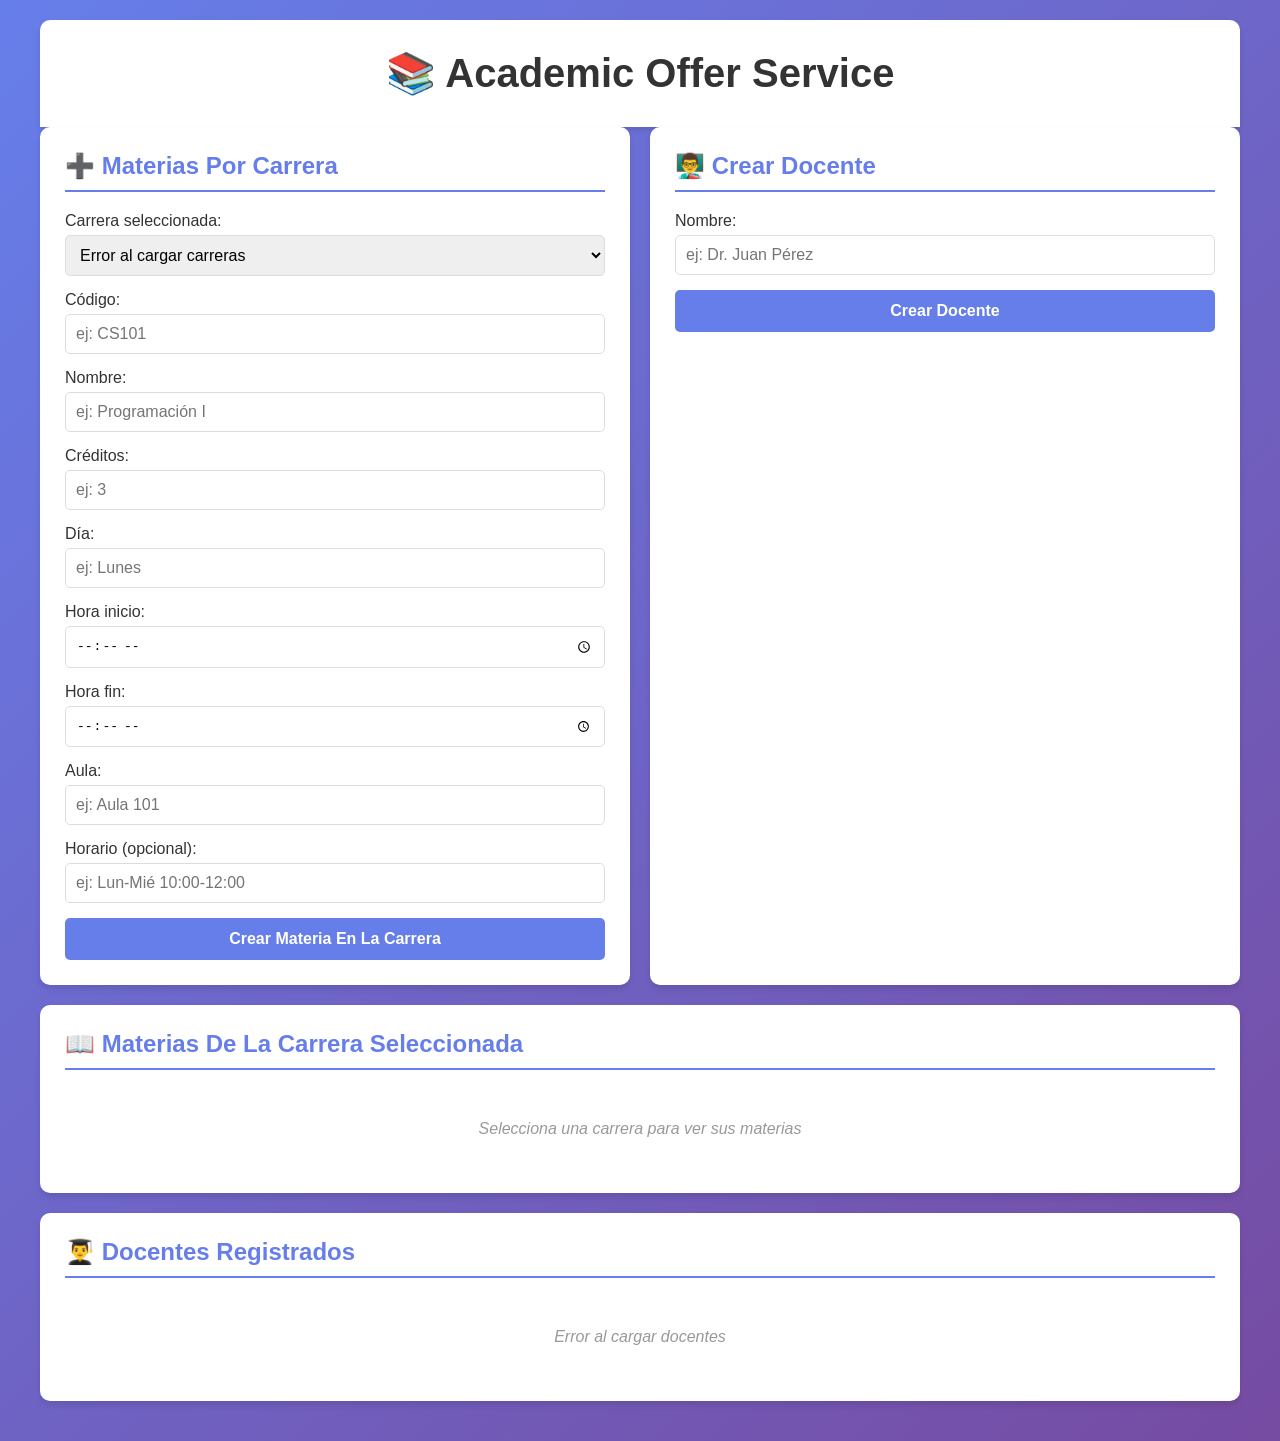
==== academic_offer_service/index.html @ 253b167a "Initial commit" ====
<!DOCTYPE html>
<html lang="es">
<head>
    <meta charset="UTF-8">
    <meta name="viewport" content="width=device-width, initial-scale=1.0">
    <title>Academic Offer Service</title>
    <style>
        * {
            margin: 0;
            padding: 0;
            box-sizing: border-box;
        }

        body {
            font-family: 'Segoe UI', Tahoma, Geneva, Verdana, sans-serif;
            background: linear-gradient(135deg, #667eea 0%, #764ba2 100%);
            min-height: 100vh;
            padding: 20px;
        }

        .container {
            max-width: 1200px;
            margin: 0 auto;
        }

        header {
            background: white;
            padding: 30px;
            border-radius: 10px 10px 0 0;
            box-shadow: 0 4px 6px rgba(0, 0, 0, 0.1);
            margin-bottom: 0;
        }

        h1 {
            color: #333;
            font-size: 2.5em;
            text-align: center;
        }

        .content {
            display: grid;
            grid-template-columns: 1fr 1fr;
            gap: 20px;
            margin-bottom: 20px;
        }

        .form-section {
            background: white;
            padding: 25px;
            border-radius: 10px;
            box-shadow: 0 4px 6px rgba(0, 0, 0, 0.1);
        }

        .form-section h2 {
            color: #667eea;
            margin-bottom: 20px;
            font-size: 1.5em;
            border-bottom: 2px solid #667eea;
            padding-bottom: 10px;
        }

        .form-group {
            margin-bottom: 15px;
        }

        label {
            display: block;
            margin-bottom: 5px;
            color: #333;
            font-weight: 500;
        }

        input, select {
            width: 100%;
            padding: 10px;
            border: 1px solid #ddd;
            border-radius: 5px;
            font-size: 1em;
            transition: border-color 0.3s;
        }

        input:focus, select:focus {
            outline: none;
            border-color: #667eea;
            box-shadow: 0 0 5px rgba(102, 126, 234, 0.3);
        }

        button {
            width: 100%;
            padding: 12px;
            background: #667eea;
            color: white;
            border: none;
            border-radius: 5px;
            font-size: 1em;
            font-weight: 600;
            cursor: pointer;
            transition: background 0.3s;
        }

        button:hover {
            background: #5568d3;
        }

        button.delete {
            background: #ef4444;
            padding: 8px 12px;
            width: auto;
            font-size: 0.9em;
        }

        button.delete:hover {
            background: #dc2626;
        }

        .table-section {
            background: white;
            padding: 25px;
            border-radius: 10px;
            box-shadow: 0 4px 6px rgba(0, 0, 0, 0.1);
            grid-column: 1 / -1;
        }

        .table-section h2 {
            color: #667eea;
            margin-bottom: 20px;
            font-size: 1.5em;
            border-bottom: 2px solid #667eea;
            padding-bottom: 10px;
        }

        table {
            width: 100%;
            border-collapse: collapse;
        }

        th {
            background: #f3f4f6;
            padding: 12px;
            text-align: left;
            color: #333;
            font-weight: 600;
            border-bottom: 2px solid #667eea;
        }

        td {
            padding: 12px;
            border-bottom: 1px solid #e5e7eb;
        }

        tr:hover {
            background: #f9fafb;
        }

        .alert {
            padding: 15px;
            border-radius: 5px;
            margin-bottom: 20px;
            display: none;
        }

        .alert.success {
            background: #d1fae5;
            color: #065f46;
            border: 1px solid #6ee7b7;
            display: block;
        }

        .alert.error {
            background: #fee2e2;
            color: #991b1b;
            border: 1px solid #fca5a5;
            display: block;
        }

        .empty-message {
            text-align: center;
            color: #999;
            padding: 30px;
            font-style: italic;
        }

        @media (max-width: 768px) {
            .content {
                grid-template-columns: 1fr;
            }
            
            h1 {
                font-size: 1.8em;
            }
        }
    </style>
</head>
<body>
    <div class="container">
        <header>
            <h1>📚 Academic Offer Service</h1>
        </header>

        <div class="content">
            <!-- Crear Curso -->
            <div class="form-section">
                <h2>➕ Materias Por Carrera</h2>
                <div id="courseAlert" class="alert"></div>
                <div class="form-group">
                    <label for="courseCareer">Carrera seleccionada:</label>
                    <select id="courseCareer" required>
                        <option value="">Cargando carreras...</option>
                    </select>
                </div>
                <form id="courseForm">
                    <div class="form-group">
                        <label for="courseCode">Código:</label>
                        <input type="text" id="courseCode" required placeholder="ej: CS101">
                    </div>
                    <div class="form-group">
                        <label for="courseName">Nombre:</label>
                        <input type="text" id="courseName" required placeholder="ej: Programación I">
                    </div>
                    <div class="form-group">
                        <label for="courseCredits">Créditos:</label>
                        <input type="number" id="courseCredits" required min="1" placeholder="ej: 3">
                    </div>
                    <div class="form-group">
                        <label for="courseDay">Día:</label>
                        <input type="text" id="courseDay" required placeholder="ej: Lunes">
                    </div>
                    <div class="form-group">
                        <label for="courseStart">Hora inicio:</label>
                        <input type="time" id="courseStart" required>
                    </div>
                    <div class="form-group">
                        <label for="courseEnd">Hora fin:</label>
                        <input type="time" id="courseEnd" required>
                    </div>
                    <div class="form-group">
                        <label for="courseLocation">Aula:</label>
                        <input type="text" id="courseLocation" required placeholder="ej: Aula 101">
                    </div>
                    <div class="form-group">
                        <label for="courseSchedule">Horario (opcional):</label>
                        <input type="text" id="courseSchedule" placeholder="ej: Lun-Mié 10:00-12:00">
                    </div>
                    <button type="submit">Crear Materia En La Carrera</button>
                </form>
            </div>

            <!-- Crear Docente -->
            <div class="form-section">
                <h2>👨‍🏫 Crear Docente</h2>
                <div id="teacherAlert" class="alert"></div>
                <form id="teacherForm">
                    <div class="form-group">
                        <label for="teacherName">Nombre:</label>
                        <input type="text" id="teacherName" required placeholder="ej: Dr. Juan Pérez">
                    </div>
                    <button type="submit">Crear Docente</button>
                </form>
            </div>

            <!-- Lista de Cursos -->
            <div class="table-section">
                <h2>📖 Materias De La Carrera Seleccionada</h2>
                <div id="coursesContainer">
                    <div class="empty-message">Selecciona una carrera para ver sus materias</div>
                </div>
            </div>

            <!-- Lista de Docentes -->
            <div class="table-section">
                <h2>👨‍🎓 Docentes Registrados</h2>
                <div id="teachersContainer">
                    <div class="empty-message">Cargando docentes...</div>
                </div>
            </div>
        </div>
    </div>

    <script>
        const API_URL = window.location.pathname.startsWith('/academic') ? '/academic/api' : '/api';
        let selectedCareerId = null;

        function showAlert(elementId, type, message) {
            const alert = document.getElementById(elementId);
            alert.className = `alert ${type}`;
            alert.textContent = message;
            alert.style.display = 'block';
            setTimeout(() => {
                alert.style.display = 'none';
            }, 3000);
        }

        async function loadCareers() {
            try {
                const response = await fetch(`${API_URL}/careers/`);
                const careers = await response.json();
                const select = document.getElementById('courseCareer');

                if (!Array.isArray(careers) || careers.length === 0) {
                    select.innerHTML = '<option value="">No hay carreras disponibles</option>';
                    selectedCareerId = null;
                    loadCourses();
                    return;
                }

                const previous = selectedCareerId;
                select.innerHTML = '<option value="">Selecciona una carrera</option>';
                careers.forEach(career => {
                    select.innerHTML += `<option value="${career.id}">${career.code} - ${career.name}</option>`;
                });

                if (previous && careers.some(c => c.id === previous)) {
                    select.value = String(previous);
                }

                if (select.value) {
                    selectedCareerId = parseInt(select.value, 10);
                } else {
                    selectedCareerId = null;
                }
                loadCourses();
            } catch (error) {
                document.getElementById('courseCareer').innerHTML = '<option value="">Error al cargar carreras</option>';
                selectedCareerId = null;
                loadCourses();
            }
        }

        document.getElementById('courseCareer').addEventListener('change', (e) => {
            const value = e.target.value;
            selectedCareerId = value ? parseInt(value, 10) : null;
            loadCourses();
        });

        // Crear Curso
        document.getElementById('courseForm').addEventListener('submit', async (e) => {
            e.preventDefault();

            if (!selectedCareerId) {
                showAlert('courseAlert', 'error', '✗ Primero selecciona una carrera');
                return;
            }
            
            try {
                const response = await fetch(`${API_URL}/courses/`, {
                    method: 'POST',
                    headers: { 'Content-Type': 'application/json' },
                    body: JSON.stringify({
                        code: document.getElementById('courseCode').value,
                        name: document.getElementById('courseName').value,
                        credits: parseInt(document.getElementById('courseCredits').value),
                        day_of_week: document.getElementById('courseDay').value,
                        start_time: document.getElementById('courseStart').value,
                        end_time: document.getElementById('courseEnd').value,
                        location: document.getElementById('courseLocation').value,
                        schedule: document.getElementById('courseSchedule').value,
                        career_id: selectedCareerId,
                        prerequisites: []
                    })
                });

                if (response.ok) {
                    showAlert('courseAlert', 'success', '✓ Materia creada exitosamente');
                    document.getElementById('courseForm').reset();
                    loadCourses();
                } else {
                    const data = await response.json().catch(() => ({}));
                    throw new Error(data.detail || 'Error al crear la materia');
                }
            } catch (error) {
                showAlert('courseAlert', 'error', '✗ ' + error.message);
            }
        });

        // Crear Docente
        document.getElementById('teacherForm').addEventListener('submit', async (e) => {
            e.preventDefault();
            try {
                const response = await fetch(`${API_URL}/teachers/`, {
                    method: 'POST',
                    headers: { 'Content-Type': 'application/json' },
                    body: JSON.stringify({
                        name: document.getElementById('teacherName').value
                    })
                });

                if (response.ok) {
                    showAlert('teacherAlert', 'success', '✓ Docente creado exitosamente');
                    document.getElementById('teacherForm').reset();
                    loadTeachers();
                } else {
                    const data = await response.json().catch(() => ({}));
                    throw new Error(data.detail || 'Error al crear el docente');
                }
            } catch (error) {
                showAlert('teacherAlert', 'error', '✗ ' + error.message);
            }
        });

        // Cargar Cursos
        async function loadCourses() {
            const container = document.getElementById('coursesContainer');

            if (!selectedCareerId) {
                container.innerHTML = '<div class="empty-message">Selecciona una carrera para ver sus materias</div>';
                return;
            }

            try {
                const response = await fetch(`${API_URL}/courses/?career_id=${selectedCareerId}`);
                const courses = await response.json();

                if (courses.length === 0) {
                    container.innerHTML = '<div class="empty-message">Esta carrera no tiene materias registradas</div>';
                    return;
                }

                let html = `
                    <table>
                        <thead>
                            <tr>
                                <th>ID</th>
                                <th>Código</th>
                                <th>Nombre</th>
                                <th>Créditos</th>
                                <th>Horario</th>
                                <th>Acciones</th>
                            </tr>
                        </thead>
                        <tbody>
                `;

                courses.forEach(course => {
                    html += `
                        <tr>
                            <td>#${course.id}</td>
                            <td><strong>${course.code}</strong></td>
                            <td>${course.name}</td>
                            <td>${course.credits}</td>
                            <td>${course.schedule}</td>
                            <td>
                                <button class="edit" data-id="${course.id}" data-code="${course.code}" data-name="${course.name}" data-credits="${course.credits}" data-schedule="${course.schedule || ''}" style="background:#f59e0b;padding:8px 12px;width:auto;font-size:0.9em;margin-right:8px;">Editar</button>
                                <button class="delete" data-id="${course.id}">Eliminar</button>
                            </td>
                        </tr>
                    `;
                });

                html += '</tbody></table>';
                container.innerHTML = html;

                container.querySelectorAll('button.edit').forEach(btn => {
                    btn.addEventListener('click', () => editCourse(btn));
                });
                container.querySelectorAll('button.delete').forEach(btn => {
                    btn.addEventListener('click', () => deleteCourse(btn.dataset.id));
                });
            } catch (error) {
                document.getElementById('coursesContainer').innerHTML = 
                    '<div class="empty-message">Error al cargar materias</div>';
            }
        }

        async function editCourse(button) {
            const courseId = button.dataset.id;
            const currentCode = button.dataset.code;
            const currentName = button.dataset.name;
            const currentCredits = button.dataset.credits;
            const currentSchedule = button.dataset.schedule;

            const code = prompt('Código de la materia:', currentCode);
            if (code === null) return;
            const name = prompt('Nombre de la materia:', currentName);
            if (name === null) return;
            const creditsText = prompt('Créditos:', currentCredits);
            if (creditsText === null) return;
            const schedule = prompt('Horario:', currentSchedule || '');
            if (schedule === null) return;

            const credits = parseInt(creditsText, 10);
            if (Number.isNaN(credits) || credits < 1) {
                showAlert('courseAlert', 'error', '✗ Los créditos deben ser un número mayor a 0');
                return;
            }

            try {
                const response = await fetch(`${API_URL}/courses/${courseId}`, {
                    method: 'PUT',
                    headers: { 'Content-Type': 'application/json' },
                    body: JSON.stringify({
                        code: code.trim(),
                        name: name.trim(),
                        credits,
                        schedule: schedule.trim(),
                        career_id: selectedCareerId
                    })
                });

                if (!response.ok) {
                    const data = await response.json().catch(() => ({}));
                    throw new Error(data.detail || 'Error al editar la materia');
                }

                showAlert('courseAlert', 'success', '✓ Materia editada correctamente');
                loadCourses();
            } catch (error) {
                showAlert('courseAlert', 'error', '✗ ' + error.message);
            }
        }

        async function deleteCourse(courseId) {
            if (!confirm('¿Seguro que deseas eliminar esta materia?')) return;

            try {
                const response = await fetch(`${API_URL}/courses/${courseId}`, {
                    method: 'DELETE'
                });

                if (!response.ok) {
                    const data = await response.json().catch(() => ({}));
                    throw new Error(data.detail || 'Error al eliminar la materia');
                }

                showAlert('courseAlert', 'success', '✓ Materia eliminada correctamente');
                loadCourses();
            } catch (error) {
                showAlert('courseAlert', 'error', '✗ ' + error.message);
            }
        }

        // Cargar Docentes
        async function loadTeachers() {
            try {
                const response = await fetch(`${API_URL}/teachers/`);
                const teachers = await response.json();
                const container = document.getElementById('teachersContainer');

                if (teachers.length === 0) {
                    container.innerHTML = '<div class="empty-message">No hay docentes registrados</div>';
                    return;
                }

                let html = `
                    <table>
                        <thead>
                            <tr>
                                <th>ID</th>
                                <th>Nombre</th>
                            </tr>
                        </thead>
                        <tbody>
                `;

                teachers.forEach(teacher => {
                    html += `
                        <tr>
                            <td>#${teacher.id}</td>
                            <td>${teacher.name}</td>
                        </tr>
                    `;
                });

                html += '</tbody></table>';
                container.innerHTML = html;
            } catch (error) {
                document.getElementById('teachersContainer').innerHTML = 
                    '<div class="empty-message">Error al cargar docentes</div>';
            }
        }

        // Cargar datos al iniciar
        loadCareers();
        loadTeachers();

        // Recargar cada 30 segundos
        setInterval(() => {
            loadCareers();
            loadCourses();
            loadTeachers();
        }, 30000);
    </script>
</body>
</html>
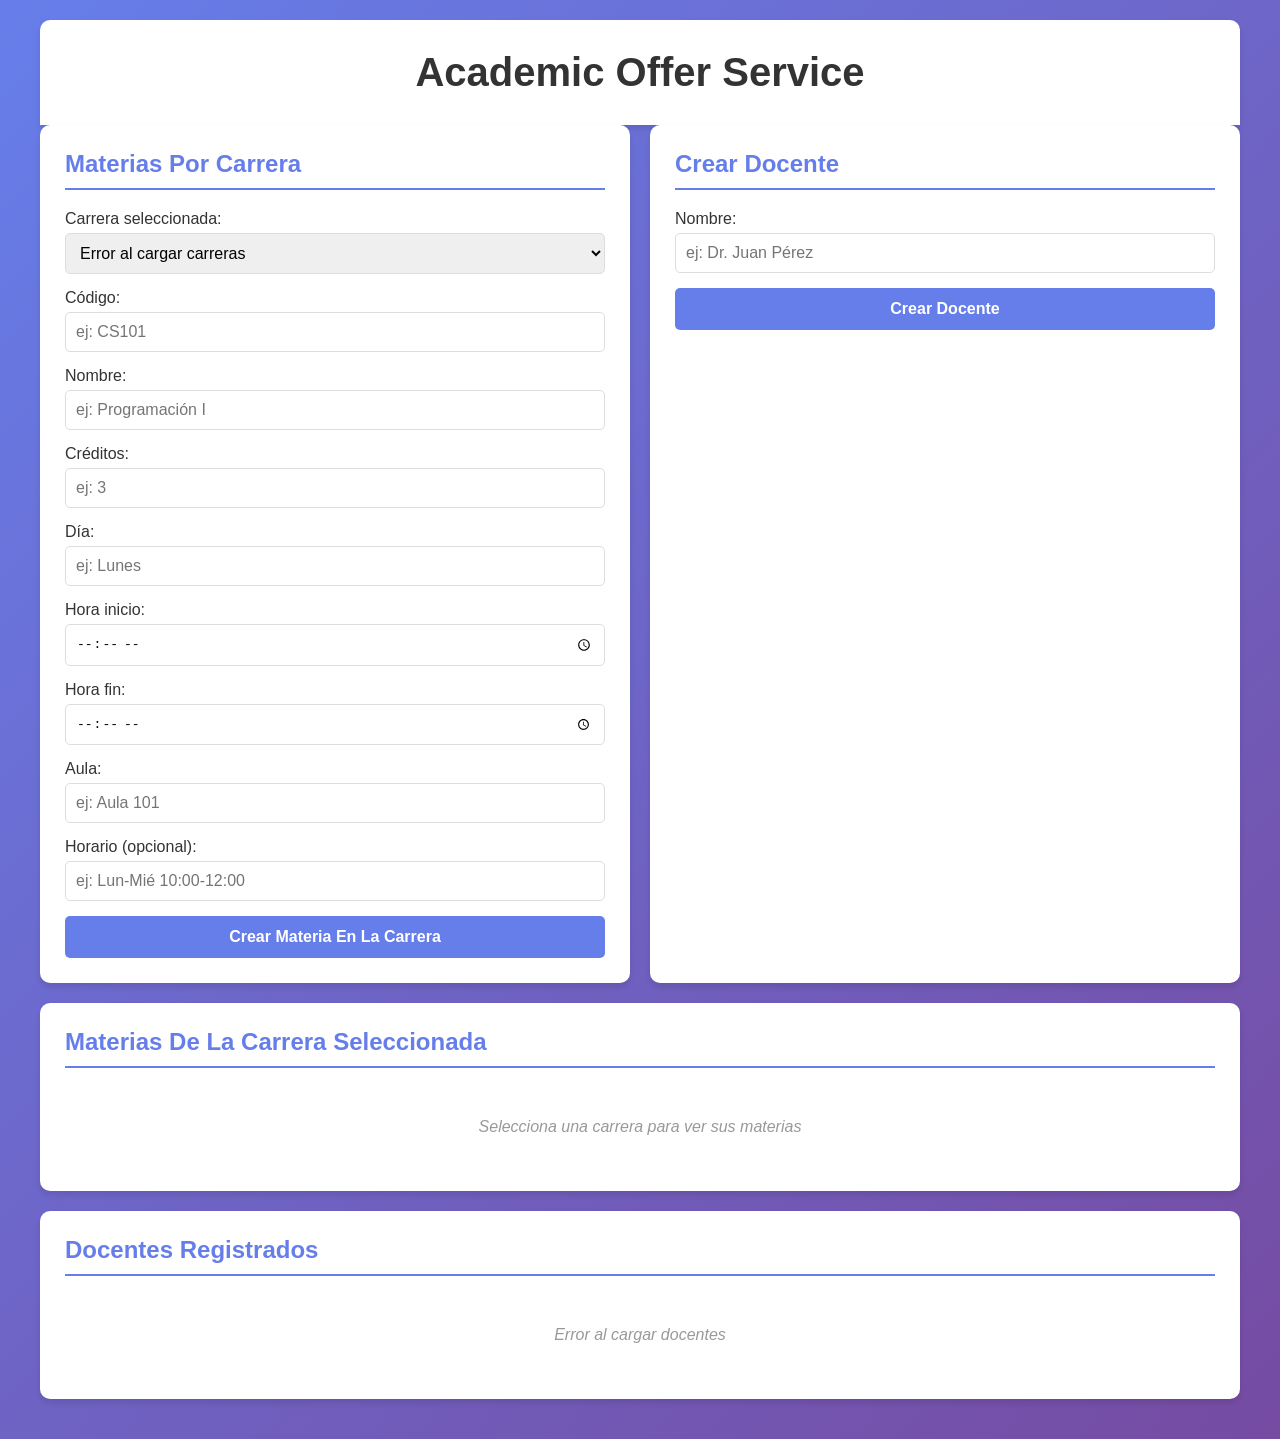
==== commit 4a2e334e: "Initial commit SGAU_F" ====
--- a/academic_offer_service/index.html
+++ b/academic_offer_service/index.html
@@ -194,13 +194,13 @@
 <body>
     <div class="container">
         <header>
-            <h1>📚 Academic Offer Service</h1>
+            <h1> Academic Offer Service</h1>
         </header>
 
         <div class="content">
             <!-- Crear Curso -->
             <div class="form-section">
-                <h2>➕ Materias Por Carrera</h2>
+                <h2> Materias Por Carrera</h2>
                 <div id="courseAlert" class="alert"></div>
                 <div class="form-group">
                     <label for="courseCareer">Carrera seleccionada:</label>
@@ -247,7 +247,7 @@
 
             <!-- Crear Docente -->
             <div class="form-section">
-                <h2>👨‍🏫 Crear Docente</h2>
+                <h2> Crear Docente</h2>
                 <div id="teacherAlert" class="alert"></div>
                 <form id="teacherForm">
                     <div class="form-group">
@@ -260,7 +260,7 @@
 
             <!-- Lista de Cursos -->
             <div class="table-section">
-                <h2>📖 Materias De La Carrera Seleccionada</h2>
+                <h2> Materias De La Carrera Seleccionada</h2>
                 <div id="coursesContainer">
                     <div class="empty-message">Selecciona una carrera para ver sus materias</div>
                 </div>
@@ -268,7 +268,7 @@
 
             <!-- Lista de Docentes -->
             <div class="table-section">
-                <h2>👨‍🎓 Docentes Registrados</h2>
+                <h2> Docentes Registrados</h2>
                 <div id="teachersContainer">
                     <div class="empty-message">Cargando docentes...</div>
                 </div>
